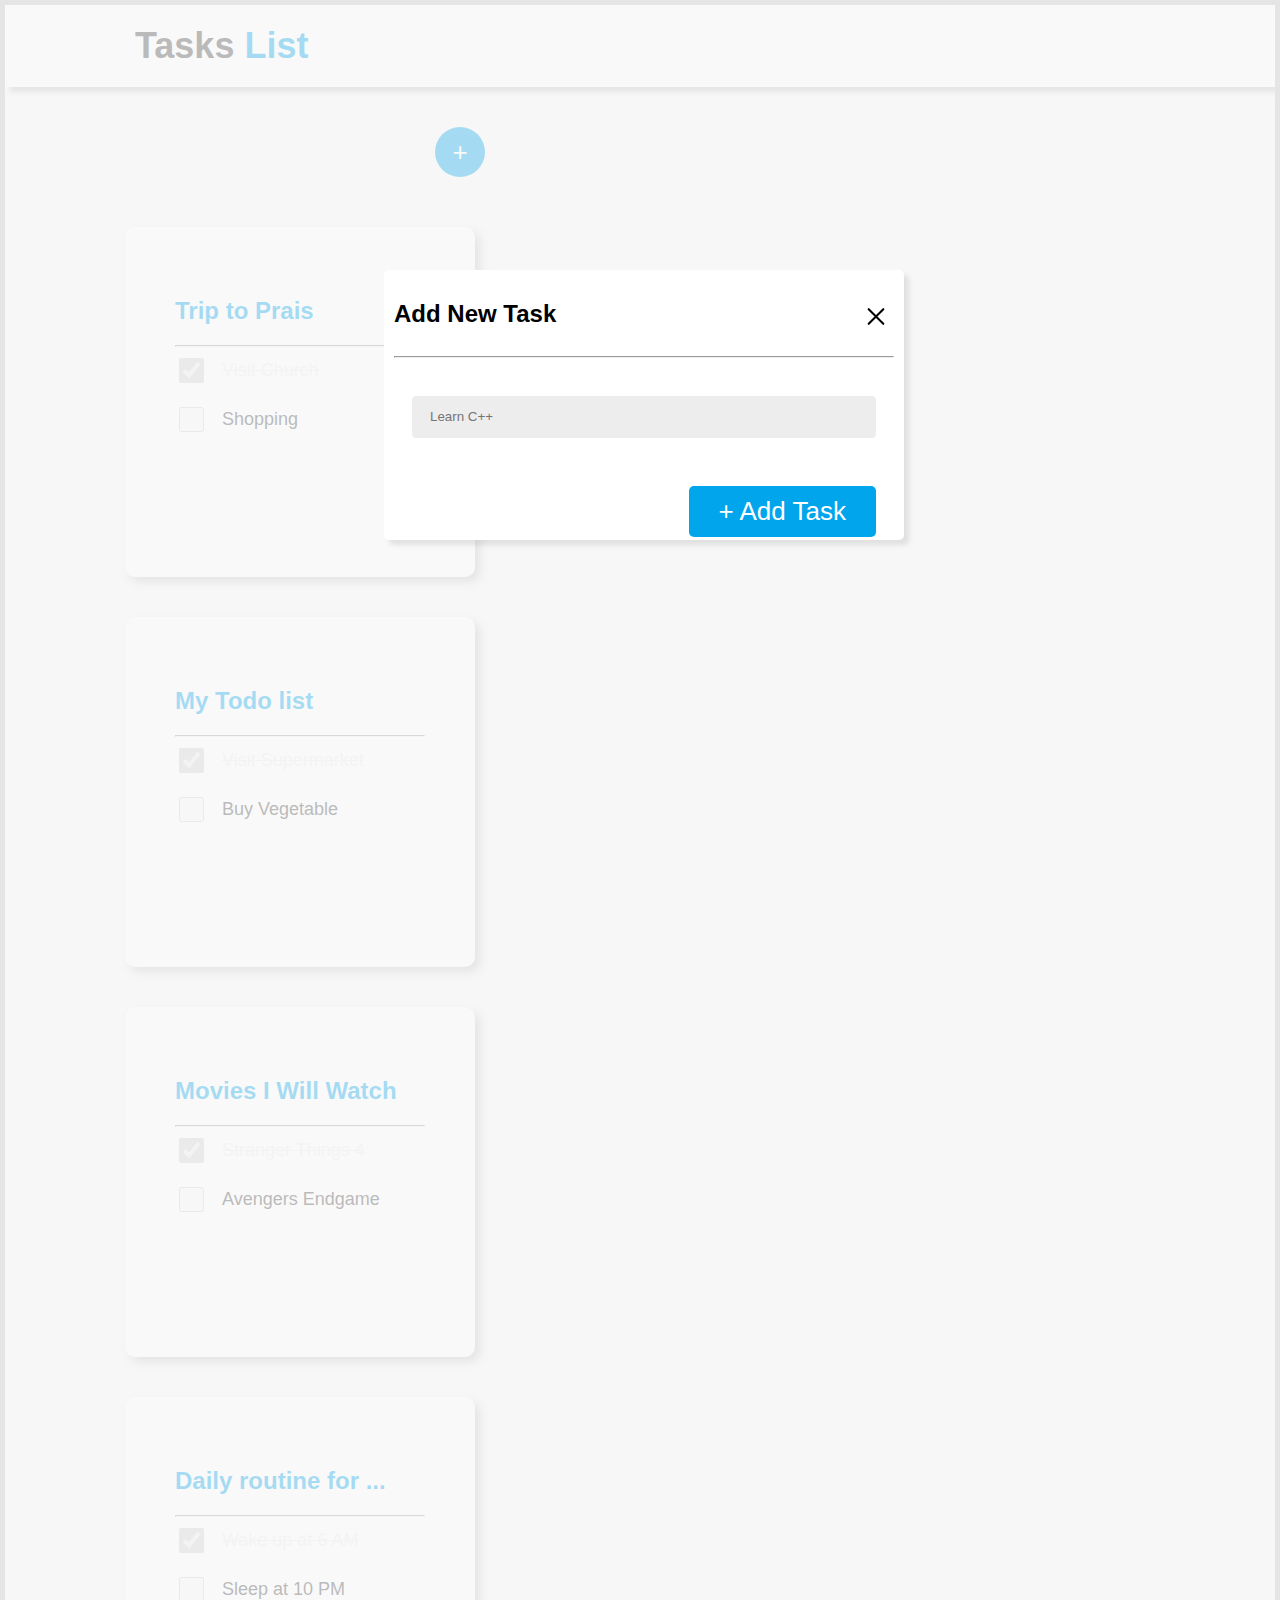
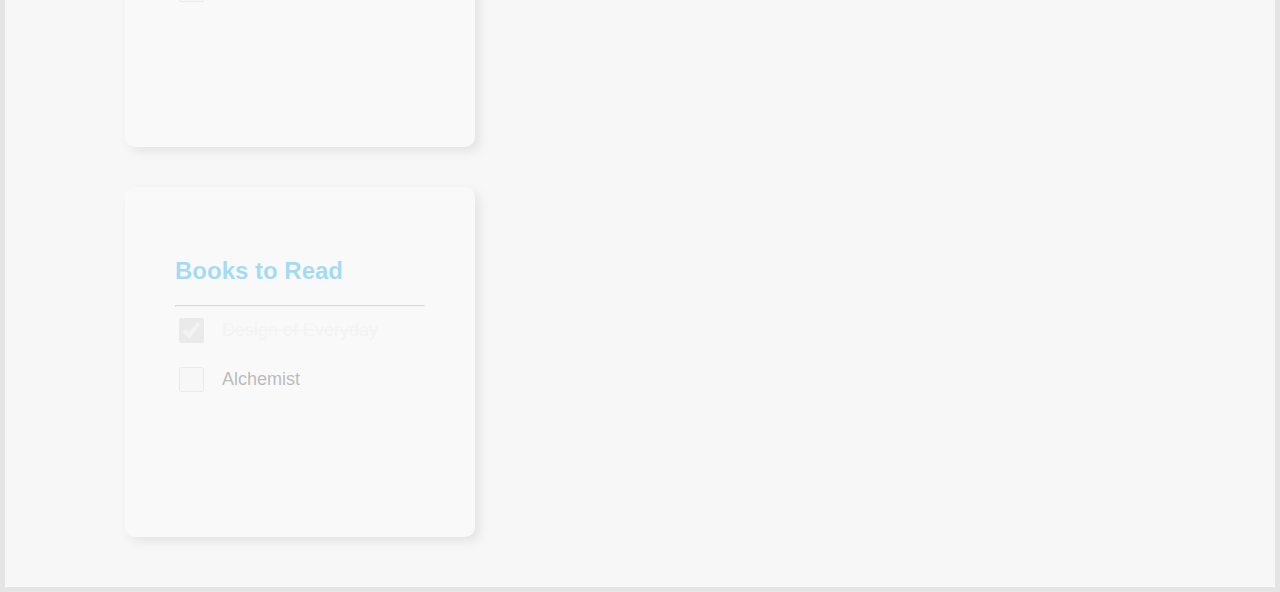
==== index2.html @ 8ca7ef33 "commit 1" ====
<!DOCTYPE html>
<html lang="en">
  <head>
    <meta charset="UTF-8" />
    <meta http-equiv="X-UA-Compatible" content="IE=edge" />
    <meta name="viewport" content="width=device-width, initial-scale=1.0" />
    <link rel="stylesheet" href="style.css" />
    <link rel="stylesheet" href="style2.css" />
    <title>Todo app</title>
  </head>
  <body>
    <main>
      <section class="section1">
        <div class="div1">
          <nav>
            <a href="#">Tasks <span class="linkcolor">List</span></a>
          </nav>
        </div>
      </section>
      <section class="section2">
        <div class="div2">
          <button class="addbutton">+</button>
          <span class="div2span">Add New Tasks</span>
        </div>
        <div class="div3">
          <div class="div31">
            <h2>Trip to Prais</h2>
            <hr />
            <div class="div311">
              <input
                type="checkbox"
                name="visit_lication"
                id="church"
                value="Visit Church"
                checked
                disabled
              />
              <label for="church" class="linethrough">Visit Church</label>
            </div>
            <br />
            <div class="div311">
              <input
                type="checkbox"
                name="visit_lication"
                id="shop"
                value="Shopping"
                disabled
              />
              <label for="shop">Shopping</label>
            </div>
          </div>
          <div class="div31">
            <h2>My Todo list</h2>
            <hr />
            <div class="div311">
              <input
                type="checkbox"
                name="visit_lication"
                id="church"
                value="Visit Church"
                checked
                disabled
              />
              <label for="church" class="linethrough">Visit Supermarket</label>
            </div>
            <br />
            <div class="div311">
              <input
                type="checkbox"
                name="visit_lication"
                id="shop"
                value="Shopping"
                disabled
              />
              <label for="shop">Buy Vegetable</label>
            </div>
          </div>
          <div class="div31">
            <h2>Movies I Will Watch</h2>
            <hr />
            <div class="div311">
              <input
                type="checkbox"
                name="visit_lication"
                id="church"
                value="Visit Church"
                checked
                disabled
              />
              <label for="church" class="linethrough">Stranger Things 4</label>
            </div>
            <br />
            <div class="div311">
              <input
                type="checkbox"
                name="visit_lication"
                id="shop"
                value="Shopping"
                disabled
              />
              <label for="shop">Avengers Endgame</label>
            </div>
          </div>
          <div class="div31">
            <h2>Daily routine for ...</h2>
            <hr />
            <div class="div311">
              <input
                type="checkbox"
                name="visit_lication"
                id="church"
                value="Visit Church"
                checked
                disabled
              />
              <label for="church" class="linethrough">Wake up at 6 AM</label>
            </div>
            <br />
            <div class="div311">
              <input
                type="checkbox"
                name="visit_lication"
                id="shop"
                value="Shopping"
                disabled
              />
              <label for="shop">Sleep at 10 PM</label>
            </div>
          </div>
          <div class="div31">
            <h2>Books to Read</h2>
            <hr />
            <div class="div311">
              <div class="div311">
                <input
                  type="checkbox"
                  name="visit_lication"
                  id="church"
                  value="Visit Church"
                  checked
                  disabled
                />
                <label for="church" class="linethrough"
                  >Design of Everyday</label
                >
              </div>
            </div>
            <br />
            <div class="div311">
              <div class="div311">
                <input
                  type="checkbox"
                  name="visit_lication"
                  id="shop"
                  value="Shopping"
                  disabled
                />
                <label for="shop">Alchemist</label>
              </div>
            </div>
          </div>
        </div>
      </section>
    </main>
    <div class="div4">
      <div class="div41">
        <div><h2>Add New Task</h2></div>
        <div>
          <svg
            xmlns="http://www.w3.org/2000/svg"
            fill="none"
            viewBox="0 0 24 24"
            stroke-width="1.5"
            stroke="currentColor"
            class="icon"
          >
            <path
              stroke-linecap="round"
              stroke-linejoin="round"
              d="M12 4.5v15m7.5-7.5h-15"
            />
          </svg>
        </div>
      </div>

      <hr />

      <div class="inputbtn">
        <input
          type="text"
          name="language"
          id=""
          placeholder="Learn C++"
          class="div4input"
        />
      </div>
      <br />
      <div class="divbtn">
        <button class="btn">+ Add Task</button>
      </div>
    </div>
  </body>
</html>
---- style.css ----
body {
  background-color: #f7f7f7;
  /* background-color: red; */
  height: 100vh;
  font-family: sans-serif;
  margin: 0;
  position: relative;
}

nav {
  background-color: #ffffff;
  box-shadow: 5px 5px 5px #c2c2c2;
  padding: 20px;
}
a:link {
  text-decoration: none;
  cursor: pointer;
  font-size: 36px;
  font-weight: 550;
  margin-left: 110px;
}
a {
  color: #424242;
}

.linkcolor {
  color: #00a5ec;
}
.addbutton {
  margin-top: 10px;
  background-color: #00a5ec;
  color: white;
  padding: 10px;
  border-radius: 50%;
  font-size: 26px;
  border: none;
  margin-right: 10px;
  width: 50px;
  height: 50px;
  cursor: pointer;
}

.div31 {
  background-color: #ffffff;
  width: 250px;
  height: 250px;
  border-radius: 10px;
  padding: 50px;

  /* border: #424242 solid 5px; */
}
.div31:hover {
  box-shadow: 5px 5px 10px #c2c2c2;
}
.div2span {
  font-size: 26px;
}
.div31 h2 {
  color: #00a5ec;
}
main {
  border: 5px solid #c2c2c2;
}
label {
  font-size: 18px;
  color: #424242;
}
.div311 {
  display: flex;
  align-items: center;
  column-gap: 15px;
}
.linethrough {
  text-decoration: line-through;
  color: #ededed;
}
.section2 {
  /* border: 1px solid black; */
  width: 1070px;
  margin: 0 auto;
}
.div2 {
  /* margin: 30px 0; */
  /* align-items: right; */
  text-align: end;
  padding: 30px;
}
input {
  width: 25px;
  height: 25px;
}
.div3 {
  display: flex;
  gap: 10px;
  flex-wrap: wrap;
  /* justify-content: center; */
  /* padding: 0 50px 0 50px; */
}
/* .div4 {
  background-color: #ffffff;
  border-radius: 5px;
  box-shadow: 5px 5px 5px #67676729;
  display: inline-block;
  width: 500px;
  height: 250px;
  padding: 10px;
  position: absolute;
  top: 30%;
  left: 30%;
  right: 25%;
  z-index: 1;
}
.div41 {
  display: flex;
  justify-content: center;
  justify-content: space-between;
}
.div4input {
  width: 460px;
  height: 40px;
  background-color: #ededed;
  border-radius: 4px;
  border: none;
  opacity: 1;
  margin: 30px 0px;
}
.icon {
  width: 36px;
  height: 33px;
  transform: rotate(135deg);
  margin-top: 20px;
}
.btn {
  font-size: 26px;
  background-color: #00a5ec;
  color: #ffffff;
  padding: 10px 30px 10px 30px;
  border: none;
  border-radius: 5px;
}
.inputbtn {
  display: flex;
  justify-content: center;
}

.divbtn {
  display: flex;
  justify-content: flex-end;
  margin-right: 18px;
}
input::placeholder {
  padding: 16px;
}
main {
  opacity: 0.33;
  z-index: -1;
} */
.div31h2 {
  font-size: 22px;
  margin-top: -20px;
}

/* .div31:hover {
  box-shadow: 50px 50px 50px black;
} */
@media only screen and (max-width: 4140px )  {
  a:link{
    margin-left: 0px;
    font-size: 30px;
  }
  nav{
    padding: 10px;
  }
  .div2span {
    display: none;
  }
  .div2{
    text-align: center;
    padding: 10px;
    width: 360px;
   
  }
  .div3{
    display: flex;
    flex-direction: column;
    padding: 20px;

  }
  .div31{
    padding: 30px;
    margin-bottom: 30px;
  }
  .addbutton{
    width: 40px;
    height: 40px;
    padding: 0px;
  }
  main {
    border: 1px solid #c2c2c2;
  }
  }
---- style2.css ----
body {
  background-color: #f7f7f7;
  /* background-color: red; */
  height: 100vh;
  font-family: sans-serif;
  margin: 0;
  position: relative;
}

nav {
  background-color: #ffffff;
  box-shadow: 5px 5px 5px #c2c2c2;
  padding: 20px;
}
a:link {
  text-decoration: none;
  cursor: pointer;
  font-size: 36px;
  font-weight: 550;
  margin-left: 110px;
}
a {
  color: #424242;
}

.linkcolor {
  color: #00a5ec;
}
.addbutton {
  margin-top: 10px;
  background-color: #00a5ec;
  color: white;
  padding: 10px;
  border-radius: 50%;
  font-size: 26px;
  border: none;
  margin-right: 10px;
  width: 50px;
  height: 50px;
  cursor: pointer;
}
.div31 {
  background-color: #ffffff;
  width: 250px;
  height: 250px;
  border-radius: 10px;
  padding: 50px;
  box-shadow: 5px 5px 10px #c2c2c2;
  /* border: #424242 solid 5px; */
}
.div2span {
  font-size: 26px;
}
.div31 h2 {
  color: #00a5ec;
}
main {
  border: 5px solid #c2c2c2;
}
label {
  font-size: 18px;
  color: #424242;
}
.div311 {
  display: flex;
  align-items: center;
  column-gap: 15px;
}
.linethrough {
  text-decoration: line-through;
  color: #ededed;
}
.section2 {
  /* border: 1px solid black; */
  width: 1070px;
  margin: 0 auto;
}
.div2 {
  /* margin: 30px 0; */
  /* align-items: right; */
  text-align: end;
  padding: 30px;
}
input {
  width: 25px;
  height: 25px;
}
.div3 {
  display: flex;
  gap: 10px;
  flex-wrap: wrap;
  /* justify-content: center; */
  /* padding: 0 50px 0 50px; */
}
.div4 {
  background-color: #ffffff;
  border-radius: 5px;
  box-shadow: 5px 5px 5px #67676729;
  display: inline-block;
  width: 500px;
  height: 250px;
  padding: 10px;
  position: absolute;
  top: 30%;
  left: 30%;
  right: 25%;
  z-index: 1;
}
.div41 {
  display: flex;
  justify-content: center;
  justify-content: space-between;
}
.div4input {
  width: 460px;
  height: 40px;
  background-color: #ededed;
  border-radius: 4px;
  border: none;
  opacity: 1;
  margin: 30px 0px;
  cursor: pointer;
}
.icon {
  width: 36px;
  height: 33px;
  transform: rotate(135deg);
  margin-top: 20px;
}
.btn {
  font-size: 26px;
  background-color: #00a5ec;
  color: #ffffff;
  padding: 10px 30px 10px 30px;
  border: none;
  border-radius: 5px;
  cursor: pointer;
}
.inputbtn {
  display: flex;
  justify-content: center;
}

.divbtn {
  display: flex;
  justify-content: flex-end;
  margin-right: 18px;
  cursor: pointer;
}
input::placeholder {
  padding: 16px;
}
main {
  opacity: 0.33;
  z-index: -1;
}
@media only screen and (max-width: 360px ) {
  a:link{
    margin-left: 0px;
    font-size: 30px;
  }
  nav{
    padding: 10px;
  }
  .div2span {
    display: none;
  }
  .div2{
    text-align: center;
    padding: 10px;
    width: 360px;
   
  }
  .div3{
    display: flex;
    flex-direction: column;
    padding: 20px;

  }
  .div31{
    padding: 30px;
    margin-bottom: 30px;
  }
  .addbutton{
    width: 40px;
    height: 40px;
    padding: 0px;
  }
  .div4{
    border-radius: 10px;
    width: 290px;
    left: 7%;
    height: 260px;
  }
  .btn{
    font-size: 20px;
    padding: 9px 15px 7px 15px;
  }
  }
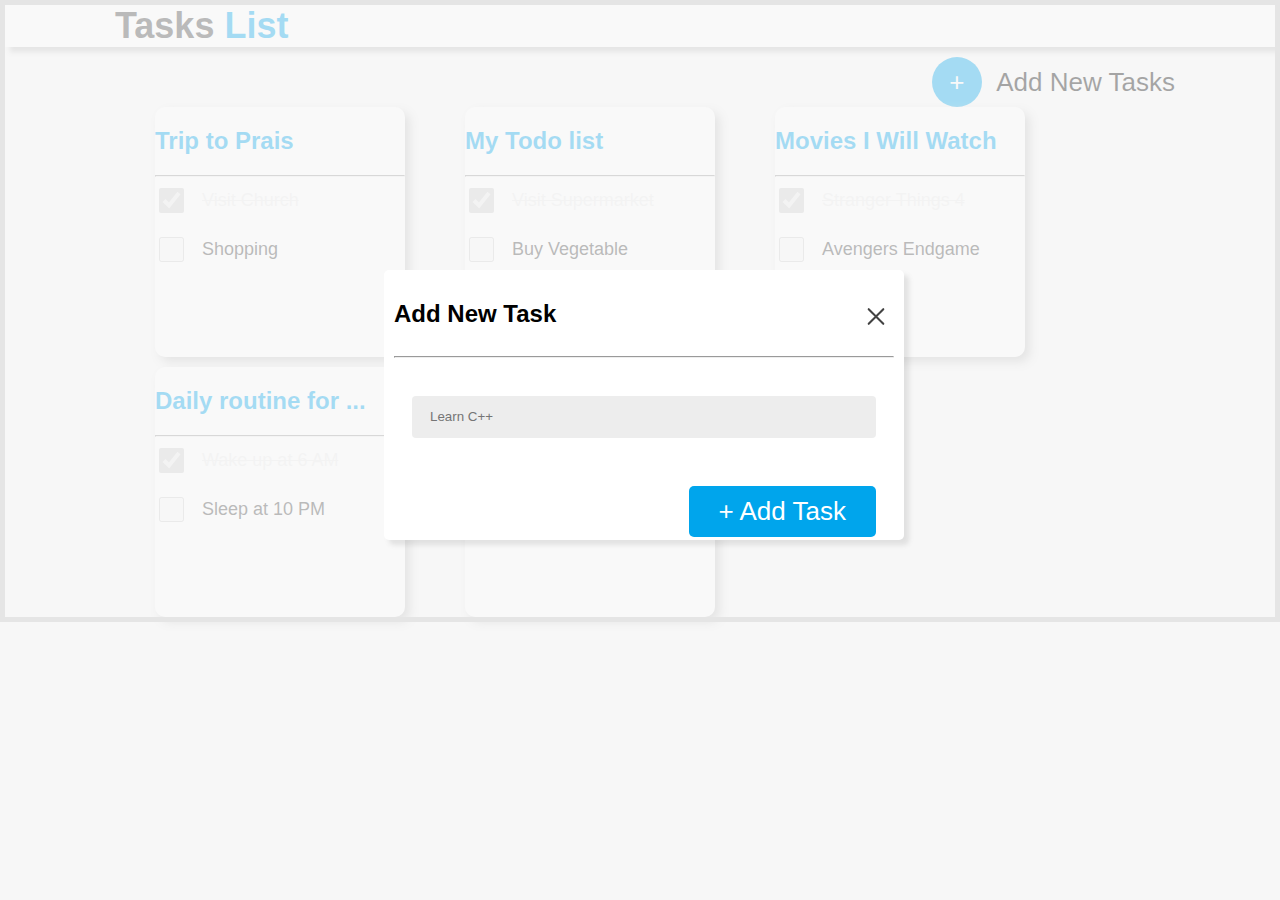
==== commit e4fa5d28: "0.6" ====
--- a/index2.html
+++ b/index2.html
@@ -166,7 +166,8 @@
       <div class="div41">
         <div><h2>Add New Task</h2></div>
         <div>
-          <svg
+          <a href="index.html">
+            <svg
             xmlns="http://www.w3.org/2000/svg"
             fill="none"
             viewBox="0 0 24 24"
@@ -180,6 +181,8 @@
               d="M12 4.5v15m7.5-7.5h-15"
             />
           </svg>
+          </a>
+         
         </div>
       </div>
 
--- a/style.css
+++ b/style.css
@@ -10,7 +10,7 @@
 nav {
   background-color: #ffffff;
   box-shadow: 5px 5px 5px #c2c2c2;
-  padding: 20px;
+  /* padding: 20px; */
 }
 a:link {
   text-decoration: none;
@@ -45,8 +45,8 @@
   width: 250px;
   height: 250px;
   border-radius: 10px;
-  padding: 50px;
-
+  /* padding: 50px; */
+margin-left: 50px;
   /* border: #424242 solid 5px; */
 }
 .div31:hover {
@@ -76,14 +76,14 @@
 }
 .section2 {
   /* border: 1px solid black; */
-  width: 1070px;
+  width: 1000px;
   margin: 0 auto;
 }
 .div2 {
   /* margin: 30px 0; */
   /* align-items: right; */
   text-align: end;
-  padding: 30px;
+  /* padding: 30px; */
 }
 input {
   width: 25px;
@@ -163,7 +163,9 @@
 /* .div31:hover {
   box-shadow: 50px 50px 50px black;
 } */
-@media only screen and (max-width: 4140px )  {
+@media only screen and (max-width: 600px ) 
+ {
+
   a:link{
     margin-left: 0px;
     font-size: 30px;
@@ -177,25 +179,30 @@
   .div2{
     text-align: center;
     padding: 10px;
-    width: 360px;
+    width:280px;
    
   }
   .div3{
     display: flex;
     flex-direction: column;
-    padding: 20px;
+    padding: 0 30px;
 
   }
   .div31{
     padding: 30px;
     margin-bottom: 30px;
+    margin-left: 0px
   }
   .addbutton{
     width: 40px;
     height: 40px;
     padding: 0px;
   }
-  main {
+  .section2{
+    width:0 ;
+    margin:0;
+  }
+  main{
     border: 1px solid #c2c2c2;
   }
   }--- a/style2.css
+++ b/style2.css
@@ -10,7 +10,7 @@
 nav {
   background-color: #ffffff;
   box-shadow: 5px 5px 5px #c2c2c2;
-  padding: 20px;
+  /* padding: 20px; */
 }
 a:link {
   text-decoration: none;
@@ -44,7 +44,7 @@
   width: 250px;
   height: 250px;
   border-radius: 10px;
-  padding: 50px;
+  /* padding: 50px; */
   box-shadow: 5px 5px 10px #c2c2c2;
   /* border: #424242 solid 5px; */
 }
@@ -55,7 +55,7 @@
   color: #00a5ec;
 }
 main {
-  border: 5px solid #c2c2c2;
+  /* border: 5px solid #c2c2c2; */
 }
 label {
   font-size: 18px;
@@ -79,7 +79,7 @@
   /* margin: 30px 0; */
   /* align-items: right; */
   text-align: end;
-  padding: 30px;
+  /* padding: 30px; */
 }
 input {
   width: 25px;
@@ -105,6 +105,7 @@
   left: 30%;
   right: 25%;
   z-index: 1;
+ 
 }
 .div41 {
   display: flex;
@@ -154,7 +155,7 @@
   opacity: 0.33;
   z-index: -1;
 }
-@media only screen and (max-width: 360px ) {
+@media only screen and (max-width: 414px ) {
   a:link{
     margin-left: 0px;
     font-size: 30px;
@@ -167,19 +168,20 @@
   }
   .div2{
     text-align: center;
-    padding: 10px;
-    width: 360px;
+    /* padding: 10px; */
+    width:280px;
    
   }
   .div3{
     display: flex;
     flex-direction: column;
-    padding: 20px;
+    padding: 0 15px;
 
   }
   .div31{
     padding: 30px;
     margin-bottom: 30px;
+    margin-left: 15px;
   }
   .addbutton{
     width: 40px;
@@ -196,4 +198,12 @@
     font-size: 20px;
     padding: 9px 15px 7px 15px;
   }
+  .section2{
+    width:0 ;
+    margin:0;
+  }
+
+  main{
+    border: 1px solid #c2c2c2;
+  }
   }